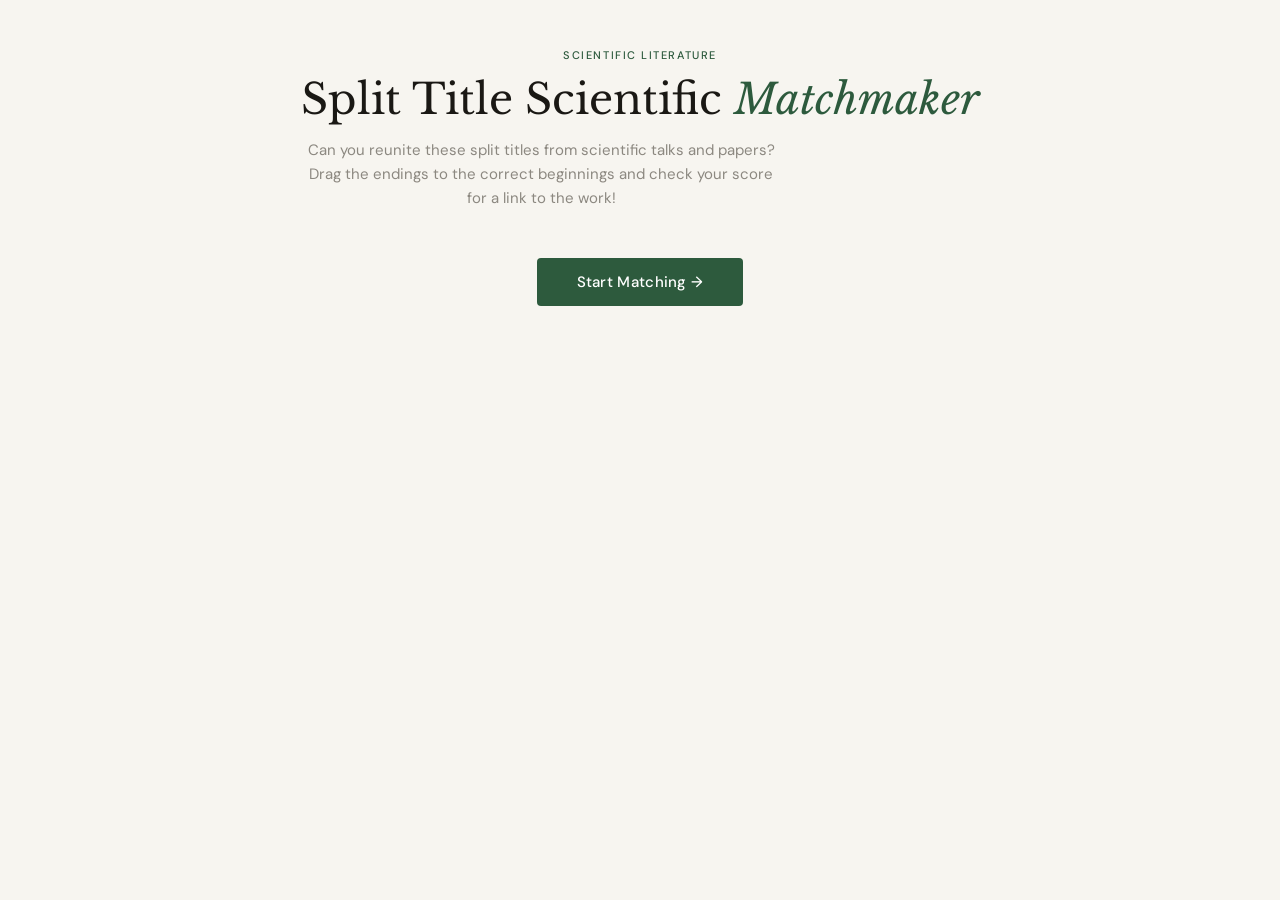
==== paper_title_matchmaker.html @ f5c9de33 "Create paper_title_matchmaker.html" ====
<!DOCTYPE html>
<html lang="en">
<head>
<meta charset="UTF-8">
<meta name="viewport" content="width=device-width, initial-scale=1.0">
<title>Split Title Scientific Matchmaker</title>
<link href="https://fonts.googleapis.com/css2?family=Libre+Baskerville:ital,wght@0,400;0,700;1,400&family=DM+Sans:wght@300;400;500&display=swap" rel="stylesheet">
<style>
  *, *::before, *::after { box-sizing: border-box; margin: 0; padding: 0; }

  :root {
    --bg: #f7f5f0;
    --surface: #ffffff;
    --border: #e2ddd6;
    --text: #1a1814;
    --muted: #8c8880;
    --accent: #2d5a3d;
    --accent-light: #e8f0eb;
    --wrong: #c0392b;
    --wrong-light: #fdf0ee;
    --correct: #2d5a3d;
    --correct-light: #e8f0eb;
    --drag-over: #eaf4ee;
  }

  body {
    font-family: 'DM Sans', sans-serif;
    background: var(--bg);
    color: var(--text);
    min-height: 100vh;
    display: flex;
    flex-direction: column;
    align-items: center;
    padding: 48px 24px;
  }

  header {
    text-align: center;
    margin-bottom: 48px;
    animation: fadeUp 0.6s ease both;
  }

  .eyebrow {
    font-size: 11px;
    font-weight: 500;
    letter-spacing: 0.14em;
    text-transform: uppercase;
    color: var(--accent);
    margin-bottom: 12px;
  }

  h1 {
    font-family: 'Libre Baskerville', serif;
    font-size: clamp(28px, 4vw, 42px);
    font-weight: 400;
    line-height: 1.2;
    color: var(--text);
    margin-bottom: 14px;
  }

  h1 em {
    font-style: italic;
    color: var(--accent);
  }

  .subtitle {
    font-size: 15px;
    color: var(--muted);
    max-width: 480px;
    line-height: 1.6;
  }

  /* INTRO SCREEN */
  #intro {
    display: flex;
    flex-direction: column;
    align-items: center;
    gap: 20px;
    animation: fadeUp 0.6s 0.2s ease both;
    opacity: 0;
    animation-fill-mode: forwards;
  }

  .start-btn {
    background: var(--accent);
    color: #fff;
    border: none;
    padding: 14px 40px;
    font-family: 'DM Sans', sans-serif;
    font-size: 15px;
    font-weight: 500;
    border-radius: 4px;
    cursor: pointer;
    letter-spacing: 0.02em;
    transition: background 0.2s, transform 0.1s;
  }
  .start-btn:hover { background: #234a32; transform: translateY(-1px); }
  .start-btn:active { transform: translateY(0); }

  /* GAME SCREEN */
  #game { display: none; width: 100%; max-width: 1000px; }

  .score-bar {
    display: flex;
    justify-content: space-between;
    align-items: center;
    margin-bottom: 28px;
    font-size: 13px;
    color: var(--muted);
    animation: fadeUp 0.4s ease both;
  }

  .score-bar strong { color: var(--text); font-weight: 500; }

  .columns {
    display: grid;
    grid-template-columns: 1fr 1fr;
    gap: 16px;
    align-items: start;
    margin-bottom: 32px;
  }

  .col-label {
    font-size: 11px;
    font-weight: 500;
    letter-spacing: 0.12em;
    text-transform: uppercase;
    color: var(--muted);
    margin-bottom: 10px;
    padding-left: 2px;
  }

  /* COLUMNS — equal-height rows via CSS grid subgrid */
  .columns {
    display: grid;
    grid-template-columns: 1fr 1fr;
    gap: 16px;
    align-items: start;
    margin-bottom: 32px;
  }

  /* Each column shares the same implicit row grid so cards align */
  .left-list,
  .right-list {
    display: grid;
    grid-template-rows: auto;
    gap: 10px;
  }

  /* LEFT COLUMN — fixed items */
  .left-item {
    background: var(--surface);
    border: 1.5px solid var(--border);
    border-radius: 6px;
    padding: 14px 16px;
    font-family: 'Libre Baskerville', serif;
    font-size: 14px;
    line-height: 1.5;
    display: flex;
    flex-direction: column;
    justify-content: center;
    gap: 6px;
    animation: fadeUp 0.4s ease both;
  }

  .left-item.correct { border-color: var(--correct); background: var(--correct-light); }
  .left-item.wrong   { border-color: var(--wrong);   background: var(--wrong-light); }

  .left-top { display: flex; align-items: center; gap: 10px; }
  .left-text { flex: 1; }

  /* DROP ZONE — sits inside .left-top, takes half the row width */
  .drop-zone {
    flex-shrink: 0;
    width: 50%;
    min-height: 44px;
    border: 1.5px dashed var(--border);
    border-radius: 4px;
    background: var(--bg);
    display: flex;
    align-items: center;
    justify-content: center;
    transition: background 0.15s, border-color 0.15s;
    position: relative;
  }

  .drop-zone.drag-over {
    background: var(--drag-over);
    border-color: var(--accent);
  }

  .drop-zone .placeholder-text {
    font-family: 'DM Sans', sans-serif;
    font-size: 11px;
    color: var(--muted);
    pointer-events: none;
    opacity: 0.7;
  }

  /* RIGHT COLUMN — draggable chips */
  .chip {
    background: var(--surface);
    border: 1.5px solid var(--border);
    border-radius: 6px;
    padding: 12px 16px;
    font-family: 'Libre Baskerville', serif;
    font-size: 14px;
    line-height: 1.5;
    cursor: grab;
    user-select: none;
    transition: box-shadow 0.15s, border-color 0.15s, opacity 0.15s, background 0.2s, color 0.2s;
    animation: fadeUp 0.4s ease both;
  }

  .chip:hover { border-color: var(--accent); box-shadow: 0 2px 12px rgba(0,0,0,0.08); }
  .chip.dragging { opacity: 0.4; cursor: grabbing; }
  /* Greyed out in right column once placed in a drop zone */
  .chip.used-up {
    opacity: 0.38;
    background: var(--bg);
    border-color: var(--border);
    border-style: dashed;
    cursor: default;
    pointer-events: none;
  }

  /* Chip inside drop zone */
  .drop-zone .chip {
    width: 100%;
    margin: 0;
    font-size: 13px;
    padding: 10px 12px;
    cursor: default;
    animation: none;
    pointer-events: none;
    opacity: 1;
    border-style: solid;
    background: var(--surface);
  }
  .drop-zone .chip:hover { box-shadow: none; }

  /* RESULT CHIP */
  .result-chip {
    font-size: 13px;
    padding: 10px 12px;
    border-radius: 4px;
    font-family: 'Libre Baskerville', serif;
    line-height: 1.4;
    width: 100%;
    text-align: left;
  }
  .result-chip.correct { background: var(--correct-light); color: var(--correct); border: 1.5px solid var(--correct); }
  .result-chip.wrong   { background: var(--wrong-light);   color: var(--wrong);   border: 1.5px solid var(--wrong); }

  .correct-answer {
    font-size: 11px;
    font-family: 'DM Sans', sans-serif;
    font-style: italic;
    color: var(--wrong);
    display: none;
  }
  .left-item.wrong .correct-answer { display: block; }

  /* Link shown on correct match */
  .paper-link {
    display: none;
    font-size: 11px;
    font-family: 'DM Sans', sans-serif;
    font-weight: 500;
    color: var(--accent);
    text-decoration: none;
    letter-spacing: 0.02em;
  }
  .paper-link:hover { text-decoration: underline; }
  .left-item.correct .paper-link { display: inline; }

  /* ACTIONS */
  .actions {
    display: flex;
    gap: 12px;
    justify-content: center;
    flex-wrap: wrap;
  }

  .btn {
    border: 1.5px solid var(--accent);
    color: var(--accent);
    background: transparent;
    padding: 12px 32px;
    font-family: 'DM Sans', sans-serif;
    font-size: 14px;
    font-weight: 500;
    border-radius: 4px;
    cursor: pointer;
    transition: background 0.15s, color 0.15s, transform 0.1s;
    letter-spacing: 0.01em;
  }
  .btn:hover { background: var(--accent-light); }
  .btn.primary { background: var(--accent); color: #fff; }
  .btn.primary:hover { background: #234a32; }
  .btn:active { transform: translateY(1px); }
  .btn:disabled { opacity: 0.4; cursor: default; }

  /* RESULT SUMMARY */
  #result-summary {
    display: none;
    text-align: center;
    margin-bottom: 24px;
    animation: fadeUp 0.4s ease both;
  }

  .score-display {
    font-family: 'Libre Baskerville', serif;
    font-size: 48px;
    font-weight: 700;
    color: var(--accent);
  }

  .score-label {
    font-size: 14px;
    color: var(--muted);
    margin-top: 4px;
  }

  @keyframes fadeUp {
    from { opacity: 0; transform: translateY(16px); }
    to   { opacity: 1; transform: translateY(0); }
  }

  @media (max-width: 680px) {
    .columns { grid-template-columns: 1fr; }
    .drop-zone { width: 100%; min-height: 50px; }
  }
</style>
</head>
<body>

<header>
  <p class="eyebrow">Scientific Literature</p>
  <h1>Split Title Scientific <em>Matchmaker</em></h1>
  <p class="subtitle">Can you reunite these split titles from scientific talks and papers? Drag the endings to the correct beginnings and check your score for a link to the work!</p>
</header>

<div id="intro">
  <button class="start-btn" onclick="startGame()">Start Matching →</button>
</div>

<div id="game">
  <div class="score-bar">
    <span>Round <strong id="round-num">1</strong></span>
    <span id="lifetime-score" style="display:none">Total score: <strong id="total-correct">0</strong> correct</span>
  </div>

  <div class="columns">
    <div>
      <div class="col-label">Beginning of title</div>
      <div class="left-list" id="left-list"></div>
    </div>
    <div>
      <div class="col-label">Ending — drag to match</div>
      <div class="right-list" id="right-list"></div>
    </div>
  </div>

  <div id="result-summary">
    <div class="score-display" id="score-fraction"></div>
    <div class="score-label">correct matches this round</div>
  </div>

  <div class="actions" id="actions">
    <button class="btn primary" id="check-btn" onclick="checkAnswers()">Check my matches</button>
    <button class="btn" id="clear-btn" onclick="clearDropZones()">Clear all</button>
  </div>
</div>

<script>
// Add titles and URLs here
// Format: { first: "...", second: "..." }
const ALL_PAPERS = [
  { first: "Birds don't give a Dam:", second: "The politics of hydropower development and wildlife conservation in Arunachal Pradesh, url: "" },
  { first: "Targeting cannabinoid signaling in the immune system:", second: ""High"-ly exciting questions, possibilities, and challenges, url: "" },
  { first: "Evolution in the dark:", second: "Unifying understanding of eye loss, url: "" },
  { first: "The battle of the bulge:", second: "Structural determinants of muscle gearing during dynamic contractions, url: "" },
  { first: "Stiff-balls, stretchy-balls, soggy-balls:", second: "Structure-function comparisons of protective coatings on load-bearing muscle threads, url: "" },
  { first: "50 shades of prey:", second: "Plastic sensory usage in prey capture, url: "" },
  { first: "Sexy salamanders:", second: "Caudal courtship glands in plethodontids that lack mental glands, url: "" },
  { first: "Not so fast food:", second: "Morphological speeds limits in the domestic turkey, url: "" },
  { first: "Stay cool with a drop of drool:", second: "Evaporative cooling blowfly way, url: "" },
  { first: "What's the point?:", second: "Form and function of the caudal barb in stingrays, url: "" },
  { first: "Slice slice baby:", second: "A cross-sectional analysis of shark pectoral fin radials, url: "" },
  { first: "Not your mama's tentacle:", second: "Molecular characterization of ctenophore colloblasts, url: "" },
  { first: "Hoot's who?:", second: "A morphological comparason of eastern and western barred owl populations, url: "" },
  { first: "Giant babies growing very fast:", second: "New insights on plesiosaur ontogeny, url: "" },
  { first: "How to smell your sisters:", second: "Detection of cuticular hydrocarbon pheromones in ants, url: "" },
  { first: "Dude looks like a lady:", second: "Evidence of sneaker males in cyprinid fish species, url: "" },
  { first: "Living in a trash can:", second: "Drosophila flight control in turbulent covection cells, url: "" },
  { first: "Baggy skin with benefits:", second: "How loose-fitting integuments can be adaptive, url: "" },
  { first: "Oh deer, what's eating you?:", second: "Alabama white-tailed deers as resevoirs for vector borne disease, url: "" },
  { first: "Why so many mammae, Mommy?:", second: "Testing the 1/2 rule in mammals, url: "" },
  { first: "You lose, spidey!:", second: "Evidence for resistance to black window spiders in sympatric lizards, url: "" },
  { first: "Pore things!:", second: "Cuticular gas exchange by Antarctic sea spiders, url: "" },
  { first: "The long and short of it:", second: "Patterns of snout differentiation in four species of electric fishes, url: "" },
  { first: "Crocodile fight club:", second: "Late ontogenetic development in osteoderms and their role in social behavior, url: "" },
  { first: "Hot bog:", second: "The adaption of Daphnia magna to near lethal temperatures, url: "" },
  { first: "Kv4 channels to kisspeptin neurons:", second: ""Let's (not) go steady", url: "" },
  { first: "Exercising when sick:", second: "The role of pathogens on animal activity, url: "" },
  { first: "You make me sick:", second: "Energetic signals regulating seasonal sickness responses, url: "" },
  { first: "Is it mom's fault or dad's fault?:", second: "Effects of ocean acidification on gametes and fertilization success of the tropical sea urchin Heliocidaris crassispina, url: "" },
  { first: "Promiscuity in marine turtles:", second: "Evolutionary push for population stability?, url: "" },
  { first: "It's only a flesh wound!:", second: "Puncture force scaling in flatfishes, url: "" },
  { first: "Home is where the gut is:", second: "Variation among mosquito species and their endosymbionts across different habitats, url: "" },
  { first: "Kangaroo rat acrobatics:", second: "How to dodge a rattlesnake strike, url: "" },
  { first: "Judging a bacterium by its cover:", second: "Differential hemocyte binding in the squid-vibrio symbiosis, url: "" },
  { first: "Magnetic genetics:", second: "Sea turtle rookery genetic structures provide evidence for geomagnetic imprinting as a mechanism of natal homing, url: "" },
  { first: "Strategic strikes:", second: "How mantis shrimp crack open different prey, url: "" },
  { first: "How cool is this?!:", second: "Evaporative heat loss & the snake infrared imaging system, url: "" },
  { first: "Murky waters:", second: "Effects of turbidity on the vision and behavior of longear sunfish, url: "" },
  { first: "Getting a new head in life:", second: "The non-homology of the rotifer corona and infundibulum, url: "" },
  { first: "Uptown squirrel:", second: "Tuning life to an urbanized world, url: "" },
  { first: "Bird-bed bugs:", second: "Evaluating the effects of abundance vs. diversity of nest-dwelling bacteria on materal deposition of egg yolk antibodies in wild tree swallows, url: "" },
  { first: "Breast is best:", second: "Exploring the differential effects of breat milk versus formula on the growth of neonate gut bacteria, url: "" },
  { first: "The long winter:", second: "Oxidative stress and chill injury in the alfalfa leafcutting bee, Megachile rotundata, url: "" },
  { first: "Testing the muth of humid versus dry cold:", second: "Bird's don't care, url: "" },
  { first: "Who needs toe pads?:", second: "Climbing in plethodontid salamanders, url: "" },
  { first: "Do you even lift?:", second: "Experimental investigation of the effect of head morphology on lift force generation in sharks, url: "" },
  { first: "Friends with unexpected benefits:", second: "New discoveries on the roles and functions of marine chemosynthetic symbioses, url: "" },
  { first: "Making the best of a bad situation:", second: "Males that lose a morphological weapon grow larger testes, url: "" },
  { first: "Is smashing always a success?:", second: "How a smashing mantis shrimp consumes both hard-shelled and soft-bodied prey, url: "" },
  { first: "Everyone digs:", second: "Burrowing biomechanics of pocket gophers, kangaroo rats, and pocket mice, url: "" },
  { first: "Of moths and moon:", second: "Complicated phenological mismatch in a noctural aerial insectivore, url: "" },
  { first: "Tail photoreception:", second: "Investigating a novel sensory system in Austrialian sea snakes, url: "" },
  { first: "Restless roosts:", second: "Light pollution affects physiology and behavior in a free-living bird, url: "" },
  { first: "Late to the party or noticing the wallflower?:", second: "Story of an apparent deep water octopus living in shallow water, url: "" },
  { first: "We have soiled our nest:", second: "Now what?, url: "" },
  { first: "Forceps and foreplay:", second: "Sexual selection in the maritime earwig, Anisolabis maritima, url: "" },
  { first: "Gut turnover:", second: "An evolutionary adaptation to mouthbrooding in Astatotilpia burtoni, url: "" },
  { first: "Repulsive accomodations:", second: "Caribbean spiny lobsters avoid dens with strong magnets, url: "" },
  { first: "Shining a light on Prozac's effects on amphibians:", second: "Fluoxetine and its UV phototransformation products reduce growth and activity of toad tadpoles, url: "" },
  { first: "A tale of two snails:", second: "Commensalism, parasitism, or "friends with benefits"?, url: "" },
  { first: "A life of rhythm and blues:", second: "Correlates and changes in activity patterns and circadian rhythms in tropical slipper lobsters, url: "" },
  { first: "Life's a drag:", second: "Comparative kinematics of swimming modes in anchovies and sardines, url: "" },
  { first: "Sex determination in turtles:", second: "Is moisture playing a role?, url: "" },
  { first: "Flatfish benthic walking:", second: "A new vertebrate gait, url: "" },
  { first: "Hot and bothered:", second: "Maternal stress alters thermal sensitivity of metabolic rate in lizard embryos, url: "" },
  { first: "Green anoles, brown bodies:", second: "Does the "loser effect" influence dorsal coloration in lizards?, url: "" },
  { first: "Regressive evolution of the hagish visual system:", second: "Blind but hopeful monsters, url: "" },
  { first: "Squirrels running on compliant branches:", second: "When to leap?, url: "" },
  { first: "Clingfish inspired suction cups:", second: "Holding tight when it gets rough, url: "" },
  { first: "Some don't like it hot:", second: "Variation in stingless bee flight performance as a function of air temperature, url: "" },
  { first: "How to minimize accidental leakage:", second: "Cold-acclimated Drosophila have reduced paracellular permeability, url: "" },
  { first: "To self or not to self:", second: "Reproductive strategies of the ctenophore, Mnemiopsis leidyi, url: "" },
  { first: "Side-impact collision:", second: "Obstacle negotiation mechanics in sidewinding snakes, url: "" },
  { first: "In sickness and in health:", second: "How do direct and indirect cues of infection influence pair bond maintenance, url: "" },
  { first: "The speed of light:", second: "Duplication rates in the opsin family evolution, url: "" },
  { first: "Drying but not dying:", second: "How do intertidal slug embryos survive environmental fluctuations?, url: "" },
  { first: "The earliest animals did it alone:", second: "Reconstructing the ancestral reproductive state of Metazoa, url: "" },
  { first: "Peeing poison:", second: "The biochemistry of bamboo lemur cyanide survival, url: "" },
  { first: "Chill out:", second: "Mammalian herbivore use of microclimates when challenged by dietary plant toxins, url: "" },
  { first: "Sociality in marine mammals:", second: "A re-evaluation of what is happening beneath the surface, url: "" },
  { first: "When axolotls metamorphose:", second: "The kinematics of salamanders that shouldn't walk, url: "" },
  { first: "Plants talking to bats:", second: "Chemical diversity of piper scents, url: "" },
  { first: "Choosing a meal:", second: "Lizards differentially kill and consume native versus invasive ants, url: "" },
  { first: "The heat is on:", second: "Decrease in avian sperm functionality at high ambient temperatures, url: "" },
  { first: "Too many podia, too little coordination?:", second: "Sea stars on surface tension, url: "" },
  { first: "Projecting tiny tongues:", second: "Performance consequences of miniaturization in salamanders, url: "" },
  { first: "Wasp waist:", second: "A tail of abdominal flexion, sensing, actuation, and flight control, url: "" },
  { first: "A little mouth with a lot of power:", second: "How cranial and axial muscles generate suction expansion in bluegill sunfish, url: "" },
  { first: "Spiraling into control:", second: "Investigating the function of the spiral intestine in elasmobranchs, url: "" },
  { first: "Time to panic?:", second: "Stressors modulate exploratory behavior in larval zebrafish, url: "" },
  { first: "Never cry owl:", second: "Rails do not adjust vocal activity rates in response to predation risk, url: "" },
  { first: "Honey, I ate the kids:", second: "Role of galanin in materal care, infanticide, and energetics in a mouthbrooding fish, url: "" },
  { first: "Chimaeras, sharks, skates, and rays, oh my!:", second: "Ecological structuring and evolutionary life-history traits of chondrichthyes, url: "" },
  { first: "Rodents of unusual size?:", second: "Fox squirrel (Sciurus niger) body mass at Saint Mary's College, url: "" },
  { first: "The sniff of victory:", second: "The road to identify an aggressive male chemosignal in crayfish, url: "" },
  { first: "Some like it hot:", second: "Do female songbirds discriminate between songs produced under hot and cold temperatures, url: "" },
  { first: "The beak of the snake:", second: "Fang length evolution in vipers is predicted by diet, url: "" },
  { first: "Making it big and losing friends:", second: "Algal symbiont contributions are shaped by sea anemone life history, url: "" },
  { first: "A different kind of wax museum:", second: "Forecasting population trajectories of baleen whales using reproductive parameters from earplugs, url: "" },
  { first: "Party in the front, business in the back:", second: "Mosaic evolution of skull asymmetry in flatfishes, url: "" },
  { first: "One big, smelly family:", second: "Decoding the olfactory receptors in the Indian jumping ant, url: "" },
  { first: "Work that body:", second: "Thrust generated by the fins and body contributes to the feeding success of herbivorous reef fish, url: "" },
  { first: "Let's do the time-lag again:", second: "Ecologically relevant incubation temperatures delay the response of sex-determining genes in a turtle with TSD, url: "" },
  { first: "Toes for any occasion:", second: "Morphological covariation and ecological signal within the gecko attachment system, url: "" },
  { first: "Baby light my fire:", second: ""Cooperative inflammation" in marsupial pregnancy, url: "" },
  { first: "To chew or not to chew:", second: "A comparison of the 3D kinematics of feeding and drinking in pigs, url: "" },
  { first: "Should I stay or should I go now?:", second: "Predictors of facultative altitudinal migration in mountain white-crowned sparrows, url: "" },
  { first: "You suck, we suck, everyone sucks:", second: "Homo sapiens display poor suction feeding performance, url: "" },
  { first: "O anus where art thou?:", second: "An investigation of ctenostome bryozoans, url: "" },
  { first: "A twisted tail of intrigue:", second: "Does fish vertebral morphology constrain locomotor mode?, url: "" },
  { first: "Keep it simple stupid:", second: "Using simple models to explore how physical laws influence the evolution of biomechanical systems across clades, url: "" },
  { first: "Are sloths horses hanging upside down?:", second: "Suspensory adaptations in sloth flexor tendons, url: "" },
  { first: "Urine for a fight:", second: "Sex-based differences in crayfish contest signaling, url: "" },
  { first: "The hardest part is letting go:", second: "Shear adhesion in the northern clingfish, url: "" },
  { first: "Take my breath away:", second: "Mitonuclear mismatch disrupts hypoxia tolerance in Tigriopus californicus, url: "" },
];

const ROUND_SIZE = 10;
let used = [];
let round = 1;
let totalCorrect = 0;
let currentPapers = [];
let draggedChip = null;
let answered = false;

function shuffle(arr) {
  const a = [...arr];
  for (let i = a.length - 1; i > 0; i--) {
    const j = Math.floor(Math.random() * (i + 1));
    [a[i], a[j]] = [a[j], a[i]];
  }
  return a;
}

function startGame() {
  document.getElementById('intro').style.display = 'none';
  document.getElementById('game').style.display = 'block';
  if (round > 1) {
    document.getElementById('lifetime-score').style.display = 'block';
  }
  loadRound();
}

function loadRound() {
  answered = false;
  document.getElementById('result-summary').style.display = 'none';
  document.getElementById('round-num').textContent = round;
  document.getElementById('total-correct').textContent = totalCorrect;

  // Reset buttons
  document.getElementById('check-btn').style.display = '';
  document.getElementById('check-btn').disabled = false;
  document.getElementById('clear-btn').style.display = '';

  // Pick papers
  const available = ALL_PAPERS.filter((_, i) => !used.includes(i));
  if (available.length < ROUND_SIZE) {
    used = []; // reset pool if we've used everything
  }
  const pool = ALL_PAPERS.filter((_, i) => !used.includes(i));
  const selected = shuffle(pool).slice(0, Math.min(ROUND_SIZE, pool.length));
  currentPapers = selected;
  selected.forEach(p => used.push(ALL_PAPERS.indexOf(p)));

  const leftList = document.getElementById('left-list');
  const rightList = document.getElementById('right-list');
  leftList.innerHTML = '';
  rightList.innerHTML = '';

  // Build left items
  selected.forEach((paper, idx) => {
    const item = document.createElement('div');
    item.className = 'left-item';
    item.dataset.idx = idx;
    item.style.animationDelay = `${idx * 40}ms`;
    const linkHtml = paper.url
      ? `<a class="paper-link" href="${paper.url}" target="_blank" rel="noopener">→ Read the work</a>`
      : `<span class="paper-link" style="color:var(--muted);font-style:italic">→ link coming soon</span>`;
    item.innerHTML = `
      <div class="left-top">
        <span class="left-text">${paper.first}</span>
        <div class="drop-zone" data-idx="${idx}">
          <span class="placeholder-text">drop here</span>
        </div>
      </div>
      ${linkHtml}
      <div class="correct-answer"></div>
    `;
    leftList.appendChild(item);
  });

  // Build right chips (shuffled)
  const shuffledSeconds = shuffle(selected.map((p, i) => ({ text: p.second, origIdx: i })));
  shuffledSeconds.forEach(({ text, origIdx }, i) => {
    const chip = document.createElement('div');
    chip.className = 'chip';
    chip.draggable = true;
    chip.dataset.origIdx = origIdx;
    chip.textContent = text;
    chip.style.animationDelay = `${i * 40}ms`;
    chip.id = `chip-${origIdx}`;

    chip.addEventListener('dragstart', onDragStart);
    chip.addEventListener('dragend', onDragEnd);

    rightList.appendChild(chip);
  });

  // Set up drop zones
  document.querySelectorAll('.drop-zone').forEach(zone => {
    zone.addEventListener('dragover', e => {
      e.preventDefault();
      zone.classList.add('drag-over');
    });
    zone.addEventListener('dragleave', () => zone.classList.remove('drag-over'));
    zone.addEventListener('drop', onDrop);
  });
}

function onDragStart(e) {
  draggedChip = e.target;
  e.target.classList.add('dragging');
  e.dataTransfer.setData('text/plain', e.target.dataset.origIdx);
}

function onDragEnd(e) {
  e.target.classList.remove('dragging');
  draggedChip = null;
}

function onDrop(e) {
  e.preventDefault();
  const zone = e.currentTarget;
  zone.classList.remove('drag-over');
  if (!draggedChip) return;

  // If zone already has a chip, restore it to the right list
  const existing = zone.querySelector('.chip');
  if (existing) {
    const origId = existing.dataset.origIdx;
    const rightChip = document.getElementById(`chip-${origId}`);
    if (rightChip) rightChip.classList.remove('used-up');
    zone.innerHTML = '<span class="placeholder-text">drop here</span>';
  }

  // Place a display clone in the drop zone
  zone.querySelector('.placeholder-text')?.remove();
  const cloneChip = draggedChip.cloneNode(true);
  cloneChip.classList.remove('dragging', 'used-up');
  cloneChip.draggable = false;
  zone.appendChild(cloneChip);

  // Grey out the source chip in the right column
  draggedChip.classList.add('used-up');
  draggedChip.draggable = false;
  draggedChip = null;
}

function clearDropZones() {
  document.querySelectorAll('.drop-zone').forEach(zone => {
    const chip = zone.querySelector('.chip');
    if (chip) {
      const origId = chip.dataset.origIdx;
      const rightChip = document.getElementById(`chip-${origId}`);
      if (rightChip) {
        rightChip.classList.remove('used-up');
        rightChip.draggable = true;
      }
      zone.innerHTML = '<span class="placeholder-text">drop here</span>';
    }
  });
}

function checkAnswers() {
  if (answered) return;
  answered = true;

  let correctCount = 0;
  document.querySelectorAll('.left-item').forEach(item => {
    const idx = parseInt(item.dataset.idx);
    const zone = item.querySelector('.drop-zone');
    const chip = zone.querySelector('.chip');
    const placedIdx = chip ? parseInt(chip.dataset.origIdx) : null;

    if (placedIdx === idx) {
      item.classList.add('correct');
      correctCount++;
    } else {
      item.classList.add('wrong');
      const correctAns = item.querySelector('.correct-answer');
      correctAns.textContent = '✓ ' + currentPapers[idx].second;
      if (chip) {
        chip.style.textDecoration = 'line-through';
        chip.style.opacity = '0.5';
      }
    }
  });

  totalCorrect += correctCount;
  document.getElementById('total-correct').textContent = totalCorrect;
  document.getElementById('lifetime-score').style.display = 'block';

  // Show result summary
  const summary = document.getElementById('result-summary');
  summary.style.display = 'block';
  document.getElementById('score-fraction').textContent = `${correctCount} / ${currentPapers.length}`;

  // Swap buttons
  document.getElementById('check-btn').style.display = 'none';
  document.getElementById('clear-btn').style.display = 'none';

  // Add play again button
  const actions = document.getElementById('actions');
  const playBtn = document.createElement('button');
  playBtn.className = 'btn primary';
  playBtn.textContent = 'Play again →';
  playBtn.onclick = () => {
    round++;
    playBtn.remove();
    loadRound();
  };
  actions.appendChild(playBtn);
}
</script>
</body>
</html>
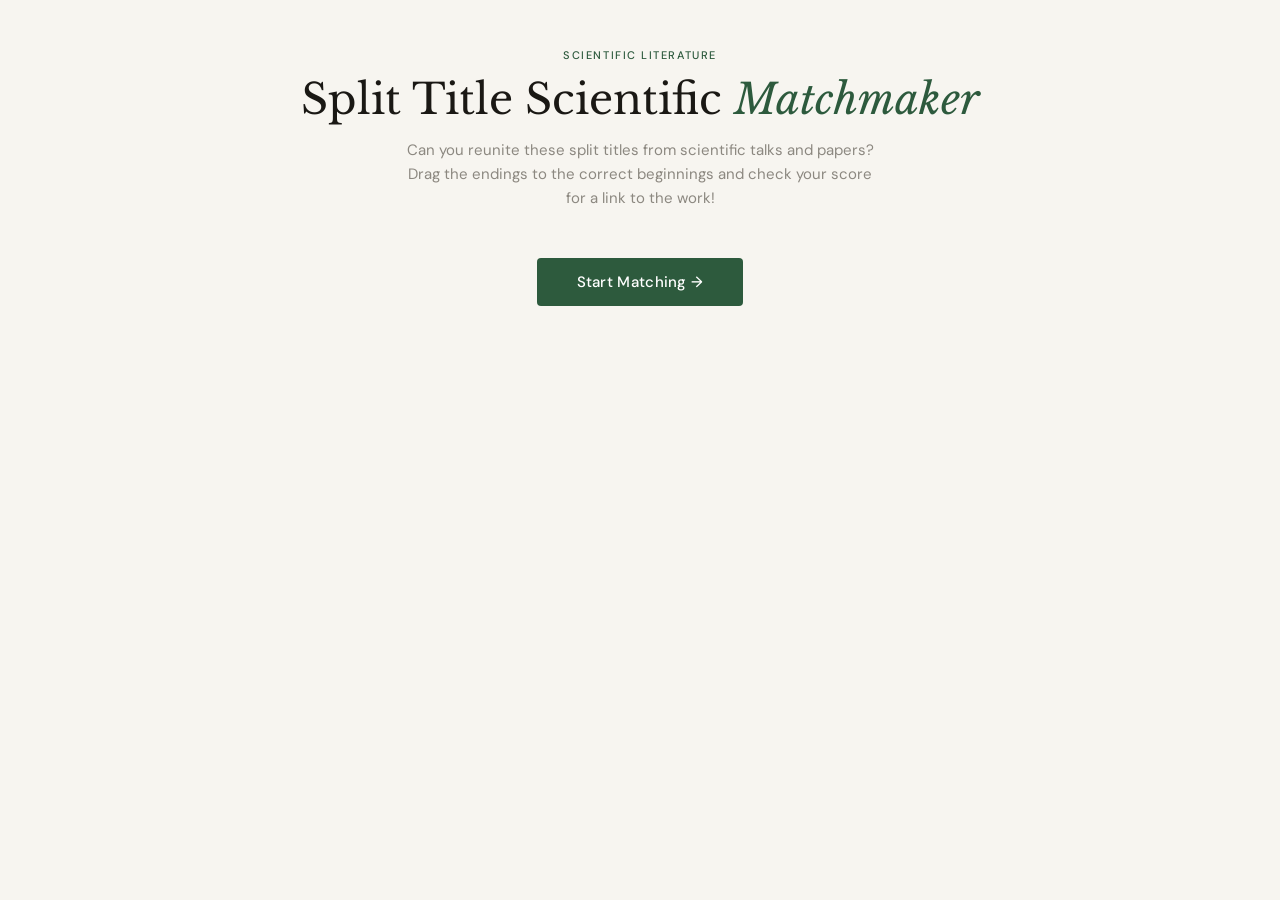
==== commit abbb29df: "Update paper_title_matchmaker.html" ====
--- a/paper_title_matchmaker.html
+++ b/paper_title_matchmaker.html
@@ -41,6 +41,7 @@
   }
 
   .eyebrow {
+    text-align: center;
     font-size: 11px;
     font-weight: 500;
     letter-spacing: 0.14em;
@@ -68,6 +69,7 @@
     color: var(--muted);
     max-width: 480px;
     line-height: 1.6;
+    margin: 0 auto;
   }
 
   /* INTRO SCREEN */
@@ -130,7 +132,7 @@
     padding-left: 2px;
   }
 
-  /* COLUMNS — equal-height rows via CSS grid subgrid */
+  /* COLUMNS — flat grid so each row's left+right card share the same height */
   .columns {
     display: grid;
     grid-template-columns: 1fr 1fr;
@@ -139,13 +141,33 @@
     margin-bottom: 32px;
   }
 
-  /* Each column shares the same implicit row grid so cards align */
+  /* Card grid: both lists rendered as a single interleaved grid */
+  #card-grid {
+    grid-column: 1 / -1;
+    display: grid;
+    grid-template-columns: 1fr 1fr;
+    gap: 10px 16px;
+    align-items: stretch;
+  }
+
+  /* Column header row inside card-grid */
+  .col-label-cell {
+    font-size: 11px;
+    font-weight: 500;
+    letter-spacing: 0.12em;
+    text-transform: uppercase;
+    color: var(--muted);
+    padding-left: 2px;
+    padding-bottom: 4px;
+  }
+
   .left-list,
   .right-list {
-    display: grid;
-    grid-template-rows: auto;
-    gap: 10px;
-  }
+    display: none;
+  }
+
+  /* Chip bank hidden on desktop, shown only on mobile */
+  #chip-bank { display: none; }
 
   /* LEFT COLUMN — fixed items */
   .left-item {
@@ -161,6 +183,7 @@
     justify-content: center;
     gap: 6px;
     animation: fadeUp 0.4s ease both;
+    align-self: stretch;
   }
 
   .left-item.correct { border-color: var(--correct); background: var(--correct-light); }
@@ -210,6 +233,9 @@
     user-select: none;
     transition: box-shadow 0.15s, border-color 0.15s, opacity 0.15s, background 0.2s, color 0.2s;
     animation: fadeUp 0.4s ease both;
+    align-self: stretch;
+    display: flex;
+    align-items: center;
   }
 
   .chip:hover { border-color: var(--accent); box-shadow: 0 2px 12px rgba(0,0,0,0.08); }
@@ -230,14 +256,40 @@
     margin: 0;
     font-size: 13px;
     padding: 10px 12px;
-    cursor: default;
+    padding-right: 28px;
+    cursor: grab;
     animation: none;
-    pointer-events: none;
+    pointer-events: auto;
     opacity: 1;
     border-style: solid;
     background: var(--surface);
-  }
-  .drop-zone .chip:hover { box-shadow: none; }
+    position: relative;
+  }
+  .drop-zone .chip:hover { box-shadow: 0 2px 8px rgba(0,0,0,0.08); border-color: var(--accent); }
+
+  /* Remove (×) button inside placed chips */
+  .chip-remove-btn {
+    position: absolute;
+    top: 50%;
+    right: 6px;
+    transform: translateY(-50%);
+    width: 18px;
+    height: 18px;
+    border-radius: 50%;
+    border: none;
+    background: var(--border);
+    color: var(--muted);
+    font-size: 12px;
+    line-height: 1;
+    display: flex;
+    align-items: center;
+    justify-content: center;
+    cursor: pointer;
+    padding: 0;
+    transition: background 0.15s, color 0.15s;
+    flex-shrink: 0;
+  }
+  .chip-remove-btn:hover { background: var(--wrong); color: #fff; }
 
   /* RESULT CHIP */
   .result-chip {
@@ -327,9 +379,97 @@
     to   { opacity: 1; transform: translateY(0); }
   }
 
+  /* ── MOBILE TAP-TO-SELECT ───────────────────────────────────────────── */
+
+  .chip.selected {
+    border-color: var(--accent);
+    background: var(--accent-light);
+    box-shadow: 0 0 0 3px rgba(45,90,61,0.2);
+    cursor: pointer;
+  }
+
+  .drop-zone.selectable {
+    border-color: var(--accent);
+    background: var(--drag-over);
+    cursor: pointer;
+    animation: pulse-border 1.2s ease infinite;
+  }
+
+  @keyframes pulse-border {
+    0%, 100% { border-color: var(--accent); }
+    50% { border-color: #8fbf9f; }
+  }
+
+  #mobile-hint {
+    display: none;
+    text-align: center;
+    font-size: 12px;
+    color: var(--muted);
+    margin-bottom: 12px;
+    font-style: italic;
+    padding: 6px 12px;
+    background: var(--accent-light);
+    border-radius: 4px;
+  }
+
   @media (max-width: 680px) {
-    .columns { grid-template-columns: 1fr; }
-    .drop-zone { width: 100%; min-height: 50px; }
+    body { padding: 28px 16px; }
+    header { margin-bottom: 28px; }
+    #mobile-hint { display: block; }
+
+    /* Single column grid */
+    #card-grid {
+      grid-template-columns: 1fr;
+      gap: 12px;
+    }
+
+    /* Hide desktop column labels */
+    .col-label-cell { display: none; }
+
+    /* Left items stack full width */
+    .left-item {
+      align-self: auto;
+    }
+
+    /* Drop zone below title text inside left-item */
+    .left-top {
+      flex-direction: column;
+      align-items: stretch;
+      gap: 0;
+    }
+
+    .drop-zone {
+      width: 100%;
+      min-height: 48px;
+      margin-top: 10px;
+      border-radius: 4px;
+      justify-content: flex-start;
+      padding: 8px 12px;
+    }
+
+    /* Chips in card-grid hide on mobile — shown in #chip-bank instead */
+    #card-grid > .chip { display: none; }
+
+    /* Chip bank renders below the left items */
+    #chip-bank {
+      display: flex;
+      flex-wrap: wrap;
+      gap: 8px;
+      margin-bottom: 20px;
+    }
+
+    #chip-bank .chip {
+      flex: 1 1 140px;
+      font-size: 13px;
+      padding: 10px 12px;
+      cursor: pointer;
+      animation: none;
+      align-self: auto;
+      white-space: normal;
+    }
+
+    .actions { flex-direction: column; align-items: stretch; }
+    .btn { text-align: center; }
   }
 </style>
 </head>
@@ -351,16 +491,16 @@
     <span id="lifetime-score" style="display:none">Total score: <strong id="total-correct">0</strong> correct</span>
   </div>
 
+  <p id="mobile-hint">Tap an answer below, then tap the matching title to place it</p>
+
   <div class="columns">
-    <div>
-      <div class="col-label">Beginning of title</div>
-      <div class="left-list" id="left-list"></div>
-    </div>
-    <div>
-      <div class="col-label">Ending — drag to match</div>
-      <div class="right-list" id="right-list"></div>
+    <div id="card-grid">
+      <div class="col-label-cell">Beginning of title</div>
+      <div class="col-label-cell">Ending — drag to match</div>
     </div>
   </div>
+
+  <div id="chip-bank"></div>
 
   <div id="result-summary">
     <div class="score-display" id="score-fraction"></div>
@@ -374,124 +514,125 @@
 </div>
 
 <script>
-// Add titles and URLs here
+// ─── YOUR PAPER TITLES ─────────────────────────────────────────────────────
+// Replace this list with your full set of papers.
 // Format: { first: "...", second: "..." }
 const ALL_PAPERS = [
-  { first: "Birds don't give a Dam:", second: "The politics of hydropower development and wildlife conservation in Arunachal Pradesh, url: "" },
-  { first: "Targeting cannabinoid signaling in the immune system:", second: ""High"-ly exciting questions, possibilities, and challenges, url: "" },
-  { first: "Evolution in the dark:", second: "Unifying understanding of eye loss, url: "" },
-  { first: "The battle of the bulge:", second: "Structural determinants of muscle gearing during dynamic contractions, url: "" },
-  { first: "Stiff-balls, stretchy-balls, soggy-balls:", second: "Structure-function comparisons of protective coatings on load-bearing muscle threads, url: "" },
-  { first: "50 shades of prey:", second: "Plastic sensory usage in prey capture, url: "" },
-  { first: "Sexy salamanders:", second: "Caudal courtship glands in plethodontids that lack mental glands, url: "" },
-  { first: "Not so fast food:", second: "Morphological speeds limits in the domestic turkey, url: "" },
-  { first: "Stay cool with a drop of drool:", second: "Evaporative cooling blowfly way, url: "" },
-  { first: "What's the point?:", second: "Form and function of the caudal barb in stingrays, url: "" },
-  { first: "Slice slice baby:", second: "A cross-sectional analysis of shark pectoral fin radials, url: "" },
-  { first: "Not your mama's tentacle:", second: "Molecular characterization of ctenophore colloblasts, url: "" },
-  { first: "Hoot's who?:", second: "A morphological comparason of eastern and western barred owl populations, url: "" },
-  { first: "Giant babies growing very fast:", second: "New insights on plesiosaur ontogeny, url: "" },
-  { first: "How to smell your sisters:", second: "Detection of cuticular hydrocarbon pheromones in ants, url: "" },
-  { first: "Dude looks like a lady:", second: "Evidence of sneaker males in cyprinid fish species, url: "" },
-  { first: "Living in a trash can:", second: "Drosophila flight control in turbulent covection cells, url: "" },
-  { first: "Baggy skin with benefits:", second: "How loose-fitting integuments can be adaptive, url: "" },
-  { first: "Oh deer, what's eating you?:", second: "Alabama white-tailed deers as resevoirs for vector borne disease, url: "" },
-  { first: "Why so many mammae, Mommy?:", second: "Testing the 1/2 rule in mammals, url: "" },
-  { first: "You lose, spidey!:", second: "Evidence for resistance to black window spiders in sympatric lizards, url: "" },
-  { first: "Pore things!:", second: "Cuticular gas exchange by Antarctic sea spiders, url: "" },
-  { first: "The long and short of it:", second: "Patterns of snout differentiation in four species of electric fishes, url: "" },
-  { first: "Crocodile fight club:", second: "Late ontogenetic development in osteoderms and their role in social behavior, url: "" },
-  { first: "Hot bog:", second: "The adaption of Daphnia magna to near lethal temperatures, url: "" },
-  { first: "Kv4 channels to kisspeptin neurons:", second: ""Let's (not) go steady", url: "" },
-  { first: "Exercising when sick:", second: "The role of pathogens on animal activity, url: "" },
-  { first: "You make me sick:", second: "Energetic signals regulating seasonal sickness responses, url: "" },
-  { first: "Is it mom's fault or dad's fault?:", second: "Effects of ocean acidification on gametes and fertilization success of the tropical sea urchin Heliocidaris crassispina, url: "" },
-  { first: "Promiscuity in marine turtles:", second: "Evolutionary push for population stability?, url: "" },
-  { first: "It's only a flesh wound!:", second: "Puncture force scaling in flatfishes, url: "" },
-  { first: "Home is where the gut is:", second: "Variation among mosquito species and their endosymbionts across different habitats, url: "" },
-  { first: "Kangaroo rat acrobatics:", second: "How to dodge a rattlesnake strike, url: "" },
-  { first: "Judging a bacterium by its cover:", second: "Differential hemocyte binding in the squid-vibrio symbiosis, url: "" },
-  { first: "Magnetic genetics:", second: "Sea turtle rookery genetic structures provide evidence for geomagnetic imprinting as a mechanism of natal homing, url: "" },
-  { first: "Strategic strikes:", second: "How mantis shrimp crack open different prey, url: "" },
-  { first: "How cool is this?!:", second: "Evaporative heat loss & the snake infrared imaging system, url: "" },
-  { first: "Murky waters:", second: "Effects of turbidity on the vision and behavior of longear sunfish, url: "" },
-  { first: "Getting a new head in life:", second: "The non-homology of the rotifer corona and infundibulum, url: "" },
-  { first: "Uptown squirrel:", second: "Tuning life to an urbanized world, url: "" },
-  { first: "Bird-bed bugs:", second: "Evaluating the effects of abundance vs. diversity of nest-dwelling bacteria on materal deposition of egg yolk antibodies in wild tree swallows, url: "" },
-  { first: "Breast is best:", second: "Exploring the differential effects of breat milk versus formula on the growth of neonate gut bacteria, url: "" },
-  { first: "The long winter:", second: "Oxidative stress and chill injury in the alfalfa leafcutting bee, Megachile rotundata, url: "" },
-  { first: "Testing the muth of humid versus dry cold:", second: "Bird's don't care, url: "" },
-  { first: "Who needs toe pads?:", second: "Climbing in plethodontid salamanders, url: "" },
-  { first: "Do you even lift?:", second: "Experimental investigation of the effect of head morphology on lift force generation in sharks, url: "" },
-  { first: "Friends with unexpected benefits:", second: "New discoveries on the roles and functions of marine chemosynthetic symbioses, url: "" },
-  { first: "Making the best of a bad situation:", second: "Males that lose a morphological weapon grow larger testes, url: "" },
-  { first: "Is smashing always a success?:", second: "How a smashing mantis shrimp consumes both hard-shelled and soft-bodied prey, url: "" },
-  { first: "Everyone digs:", second: "Burrowing biomechanics of pocket gophers, kangaroo rats, and pocket mice, url: "" },
-  { first: "Of moths and moon:", second: "Complicated phenological mismatch in a noctural aerial insectivore, url: "" },
-  { first: "Tail photoreception:", second: "Investigating a novel sensory system in Austrialian sea snakes, url: "" },
-  { first: "Restless roosts:", second: "Light pollution affects physiology and behavior in a free-living bird, url: "" },
-  { first: "Late to the party or noticing the wallflower?:", second: "Story of an apparent deep water octopus living in shallow water, url: "" },
-  { first: "We have soiled our nest:", second: "Now what?, url: "" },
-  { first: "Forceps and foreplay:", second: "Sexual selection in the maritime earwig, Anisolabis maritima, url: "" },
-  { first: "Gut turnover:", second: "An evolutionary adaptation to mouthbrooding in Astatotilpia burtoni, url: "" },
-  { first: "Repulsive accomodations:", second: "Caribbean spiny lobsters avoid dens with strong magnets, url: "" },
-  { first: "Shining a light on Prozac's effects on amphibians:", second: "Fluoxetine and its UV phototransformation products reduce growth and activity of toad tadpoles, url: "" },
-  { first: "A tale of two snails:", second: "Commensalism, parasitism, or "friends with benefits"?, url: "" },
-  { first: "A life of rhythm and blues:", second: "Correlates and changes in activity patterns and circadian rhythms in tropical slipper lobsters, url: "" },
-  { first: "Life's a drag:", second: "Comparative kinematics of swimming modes in anchovies and sardines, url: "" },
-  { first: "Sex determination in turtles:", second: "Is moisture playing a role?, url: "" },
-  { first: "Flatfish benthic walking:", second: "A new vertebrate gait, url: "" },
-  { first: "Hot and bothered:", second: "Maternal stress alters thermal sensitivity of metabolic rate in lizard embryos, url: "" },
-  { first: "Green anoles, brown bodies:", second: "Does the "loser effect" influence dorsal coloration in lizards?, url: "" },
-  { first: "Regressive evolution of the hagish visual system:", second: "Blind but hopeful monsters, url: "" },
-  { first: "Squirrels running on compliant branches:", second: "When to leap?, url: "" },
-  { first: "Clingfish inspired suction cups:", second: "Holding tight when it gets rough, url: "" },
-  { first: "Some don't like it hot:", second: "Variation in stingless bee flight performance as a function of air temperature, url: "" },
-  { first: "How to minimize accidental leakage:", second: "Cold-acclimated Drosophila have reduced paracellular permeability, url: "" },
-  { first: "To self or not to self:", second: "Reproductive strategies of the ctenophore, Mnemiopsis leidyi, url: "" },
-  { first: "Side-impact collision:", second: "Obstacle negotiation mechanics in sidewinding snakes, url: "" },
-  { first: "In sickness and in health:", second: "How do direct and indirect cues of infection influence pair bond maintenance, url: "" },
-  { first: "The speed of light:", second: "Duplication rates in the opsin family evolution, url: "" },
-  { first: "Drying but not dying:", second: "How do intertidal slug embryos survive environmental fluctuations?, url: "" },
-  { first: "The earliest animals did it alone:", second: "Reconstructing the ancestral reproductive state of Metazoa, url: "" },
-  { first: "Peeing poison:", second: "The biochemistry of bamboo lemur cyanide survival, url: "" },
-  { first: "Chill out:", second: "Mammalian herbivore use of microclimates when challenged by dietary plant toxins, url: "" },
-  { first: "Sociality in marine mammals:", second: "A re-evaluation of what is happening beneath the surface, url: "" },
-  { first: "When axolotls metamorphose:", second: "The kinematics of salamanders that shouldn't walk, url: "" },
-  { first: "Plants talking to bats:", second: "Chemical diversity of piper scents, url: "" },
-  { first: "Choosing a meal:", second: "Lizards differentially kill and consume native versus invasive ants, url: "" },
-  { first: "The heat is on:", second: "Decrease in avian sperm functionality at high ambient temperatures, url: "" },
-  { first: "Too many podia, too little coordination?:", second: "Sea stars on surface tension, url: "" },
-  { first: "Projecting tiny tongues:", second: "Performance consequences of miniaturization in salamanders, url: "" },
-  { first: "Wasp waist:", second: "A tail of abdominal flexion, sensing, actuation, and flight control, url: "" },
-  { first: "A little mouth with a lot of power:", second: "How cranial and axial muscles generate suction expansion in bluegill sunfish, url: "" },
-  { first: "Spiraling into control:", second: "Investigating the function of the spiral intestine in elasmobranchs, url: "" },
-  { first: "Time to panic?:", second: "Stressors modulate exploratory behavior in larval zebrafish, url: "" },
-  { first: "Never cry owl:", second: "Rails do not adjust vocal activity rates in response to predation risk, url: "" },
-  { first: "Honey, I ate the kids:", second: "Role of galanin in materal care, infanticide, and energetics in a mouthbrooding fish, url: "" },
-  { first: "Chimaeras, sharks, skates, and rays, oh my!:", second: "Ecological structuring and evolutionary life-history traits of chondrichthyes, url: "" },
-  { first: "Rodents of unusual size?:", second: "Fox squirrel (Sciurus niger) body mass at Saint Mary's College, url: "" },
-  { first: "The sniff of victory:", second: "The road to identify an aggressive male chemosignal in crayfish, url: "" },
-  { first: "Some like it hot:", second: "Do female songbirds discriminate between songs produced under hot and cold temperatures, url: "" },
-  { first: "The beak of the snake:", second: "Fang length evolution in vipers is predicted by diet, url: "" },
-  { first: "Making it big and losing friends:", second: "Algal symbiont contributions are shaped by sea anemone life history, url: "" },
-  { first: "A different kind of wax museum:", second: "Forecasting population trajectories of baleen whales using reproductive parameters from earplugs, url: "" },
-  { first: "Party in the front, business in the back:", second: "Mosaic evolution of skull asymmetry in flatfishes, url: "" },
-  { first: "One big, smelly family:", second: "Decoding the olfactory receptors in the Indian jumping ant, url: "" },
-  { first: "Work that body:", second: "Thrust generated by the fins and body contributes to the feeding success of herbivorous reef fish, url: "" },
-  { first: "Let's do the time-lag again:", second: "Ecologically relevant incubation temperatures delay the response of sex-determining genes in a turtle with TSD, url: "" },
-  { first: "Toes for any occasion:", second: "Morphological covariation and ecological signal within the gecko attachment system, url: "" },
-  { first: "Baby light my fire:", second: ""Cooperative inflammation" in marsupial pregnancy, url: "" },
-  { first: "To chew or not to chew:", second: "A comparison of the 3D kinematics of feeding and drinking in pigs, url: "" },
-  { first: "Should I stay or should I go now?:", second: "Predictors of facultative altitudinal migration in mountain white-crowned sparrows, url: "" },
-  { first: "You suck, we suck, everyone sucks:", second: "Homo sapiens display poor suction feeding performance, url: "" },
-  { first: "O anus where art thou?:", second: "An investigation of ctenostome bryozoans, url: "" },
-  { first: "A twisted tail of intrigue:", second: "Does fish vertebral morphology constrain locomotor mode?, url: "" },
-  { first: "Keep it simple stupid:", second: "Using simple models to explore how physical laws influence the evolution of biomechanical systems across clades, url: "" },
-  { first: "Are sloths horses hanging upside down?:", second: "Suspensory adaptations in sloth flexor tendons, url: "" },
-  { first: "Urine for a fight:", second: "Sex-based differences in crayfish contest signaling, url: "" },
-  { first: "The hardest part is letting go:", second: "Shear adhesion in the northern clingfish, url: "" },
-  { first: "Take my breath away:", second: "Mitonuclear mismatch disrupts hypoxia tolerance in Tigriopus californicus, url: "" },
+  { first: "Birds don't give a Dam:", second: "The politics of hydropower development and wildlife conservation in Arunachal Pradesh", url: "" },
+  { first: "Targeting cannabinoid signaling in the immune system:", second: "'High'-ly exciting questions, possibilities, and challenges", url: "" },
+  { first: "Evolution in the dark:", second: "Unifying understanding of eye loss", url: "" },
+  { first: "The battle of the bulge:", second: "Structural determinants of muscle gearing during dynamic contractions", url: "" },
+  { first: "Stiff-balls, stretchy-balls, soggy-balls:", second: "Structure-function comparisons of protective coatings on load-bearing muscle threads", url: "" },
+  { first: "50 shades of prey:", second: "Plastic sensory usage in prey capture", url: "" },
+  { first: "Sexy salamanders:", second: "Caudal courtship glands in plethodontids that lack mental glands", url: "" },
+  { first: "Not so fast food:", second: "Morphological speeds limits in the domestic turkey", url: "" },
+  { first: "Stay cool with a drop of drool:", second: "Evaporative cooling blowfly way", url: "" },
+  { first: "What's the point?:", second: "Form and function of the caudal barb in stingrays", url: "" },
+  { first: "Slice slice baby:", second: "A cross-sectional analysis of shark pectoral fin radials", url: "" },
+  { first: "Not your mama's tentacle:", second: "Molecular characterization of ctenophore colloblasts", url: "" },
+  { first: "Hoot's who?:", second: "A morphological comparason of eastern and western barred owl populations", url: "" },
+  { first: "Giant babies growing very fast:", second: "New insights on plesiosaur ontogeny", url: "" },
+  { first: "How to smell your sisters:", second: "Detection of cuticular hydrocarbon pheromones in ants", url: "" },
+  { first: "Dude looks like a lady:", second: "Evidence of sneaker males in cyprinid fish species", url: "" },
+  { first: "Living in a trash can:", second: "Drosophila flight control in turbulent covection cells", url: "" },
+  { first: "Baggy skin with benefits:", second: "How loose-fitting integuments can be adaptive", url: "" },
+  { first: "Oh deer, what's eating you?:", second: "Alabama white-tailed deers as resevoirs for vector borne disease", url: "" },
+  { first: "Why so many mammae, Mommy?:", second: "Testing the 1/2 rule in mammals", url: "" },
+  { first: "You lose, spidey!:", second: "Evidence for resistance to black window spiders in sympatric lizards", url: "" },
+  { first: "Pore things!:", second: "Cuticular gas exchange by Antarctic sea spiders", url: "" },
+  { first: "The long and short of it:", second: "Patterns of snout differentiation in four species of electric fishes", url: "" },
+  { first: "Crocodile fight club:", second: "Late ontogenetic development in osteoderms and their role in social behavior", url: "" },
+  { first: "Hot bog:", second: "The adaption of Daphnia magna to near lethal temperatures", url: "" },
+  { first: "Kv4 channels to kisspeptin neurons:", second: "'Let's (not) go steady'", url: "" },
+  { first: "Exercising when sick:", second: "The role of pathogens on animal activity", url: "" },
+  { first: "You make me sick:", second: "Energetic signals regulating seasonal sickness responses", url: "" },
+  { first: "Is it mom's fault or dad's fault?:", second: "Effects of ocean acidification on gametes and fertilization success of the tropical sea urchin Heliocidaris crassispina", url: "" },
+  { first: "Promiscuity in marine turtles:", second: "Evolutionary push for population stability?", url: "" },
+  { first: "It's only a flesh wound!:", second: "Puncture force scaling in flatfishes", url: "" },
+  { first: "Home is where the gut is:", second: "Variation among mosquito species and their endosymbionts across different habitats", url: "" },
+  { first: "Kangaroo rat acrobatics:", second: "How to dodge a rattlesnake strike", url: "" },
+  { first: "Judging a bacterium by its cover:", second: "Differential hemocyte binding in the squid-vibrio symbiosis", url: "" },
+  { first: "Magnetic genetics:", second: "Sea turtle rookery genetic structures provide evidence for geomagnetic imprinting as a mechanism of natal homing", url: "" },
+  { first: "Strategic strikes:", second: "How mantis shrimp crack open different prey", url: "" },
+  { first: "How cool is this?!:", second: "Evaporative heat loss & the snake infrared imaging system", url: "" },
+  { first: "Murky waters:", second: "Effects of turbidity on the vision and behavior of longear sunfish", url: "" },
+  { first: "Getting a new head in life:", second: "The non-homology of the rotifer corona and infundibulum", url: "" },
+  { first: "Uptown squirrel:", second: "Tuning life to an urbanized world", url: "" },
+  { first: "Bird-bed bugs:", second: "Evaluating the effects of abundance vs. diversity of nest-dwelling bacteria on materal deposition of egg yolk antibodies in wild tree swallows", url: "" },
+  { first: "Breast is best:", second: "Exploring the differential effects of breast milk versus formula on the growth of neonate gut bacteria", url: "" },
+  { first: "The long winter:", second: "Oxidative stress and chill injury in the alfalfa leafcutting bee, Megachile rotundata", url: "" },
+  { first: "Testing the muth of humid versus dry cold:", second: "Bird's don't care", url: "" },
+  { first: "Who needs toe pads?:", second: "Climbing in plethodontid salamanders", url: "" },
+  { first: "Do you even lift?:", second: "Experimental investigation of the effect of head morphology on lift force generation in sharks", url: "" },
+  { first: "Friends with unexpected benefits:", second: "New discoveries on the roles and functions of marine chemosynthetic symbioses", url: "" },
+  { first: "Making the best of a bad situation:", second: "Males that lose a morphological weapon grow larger testes", url: "" },
+  { first: "Is smashing always a success?:", second: "How a smashing mantis shrimp consumes both hard-shelled and soft-bodied prey", url: "" },
+  { first: "Everyone digs:", second: "Burrowing biomechanics of pocket gophers, kangaroo rats, and pocket mice", url: "" },
+  { first: "Of moths and moon:", second: "Complicated phenological mismatch in a noctural aerial insectivore", url: "" },
+  { first: "Tail photoreception:", second: "Investigating a novel sensory system in Austrialian sea snakes", url: "" },
+  { first: "Restless roosts:", second: "Light pollution affects physiology and behavior in a free-living bird", url: "" },
+  { first: "Late to the party or noticing the wallflower?:", second: "Story of an apparent deep water octopus living in shallow water", url: "" },
+  { first: "We have soiled our nest:", second: "Now what?", url: "" },
+  { first: "Forceps and foreplay:", second: "Sexual selection in the maritime earwig, Anisolabis maritima", url: "" },
+  { first: "Gut turnover:", second: "An evolutionary adaptation to mouthbrooding in Astatotilpia burtoni", url: "" },
+  { first: "Repulsive accomodations:", second: "Caribbean spiny lobsters avoid dens with strong magnets", url: "" },
+  { first: "Shining a light on Prozac's effects on amphibians:", second: "Fluoxetine and its UV phototransformation products reduce growth and activity of toad tadpoles", url: "" },
+  { first: "A tale of two snails:", second: "Commensalism, parasitism, or 'friends with benefits'?", url: "" },
+  { first: "A life of rhythm and blues:", second: "Correlates and changes in activity patterns and circadian rhythms in tropical slipper lobsters", url: "" },
+  { first: "Life's a drag:", second: "Comparative kinematics of swimming modes in anchovies and sardines", url: "" },
+  { first: "Sex determination in turtles:", second: "Is moisture playing a role?", url: "" },
+  { first: "Flatfish benthic walking:", second: "A new vertebrate gait", url: "" },
+  { first: "Hot and bothered:", second: "Maternal stress alters thermal sensitivity of metabolic rate in lizard embryos", url: "" },
+  { first: "Green anoles, brown bodies:", second: "Does the 'loser effect' influence dorsal coloration in lizards?", url: "" },
+  { first: "Regressive evolution of the hagish visual system:", second: "Blind but hopeful monsters", url: "" },
+  { first: "Squirrels running on compliant branches:", second: "When to leap?", url: "" },
+  { first: "Clingfish inspired suction cups:", second: "Holding tight when it gets rough", url: "" },
+  { first: "Some don't like it hot:", second: "Variation in stingless bee flight performance as a function of air temperature", url: "" },
+  { first: "How to minimize accidental leakage:", second: "Cold-acclimated Drosophila have reduced paracellular permeability", url: "" },
+  { first: "To self or not to self:", second: "Reproductive strategies of the ctenophore, Mnemiopsis leidyi", url: "" },
+  { first: "Side-impact collision:", second: "Obstacle negotiation mechanics in sidewinding snakes", url: "" },
+  { first: "In sickness and in health:", second: "How do direct and indirect cues of infection influence pair bond maintenance", url: "" },
+  { first: "The speed of light:", second: "Duplication rates in the opsin family evolution", url: "" },
+  { first: "Drying but not dying:", second: "How do intertidal slug embryos survive environmental fluctuations?", url: "" },
+  { first: "The earliest animals did it alone:", second: "Reconstructing the ancestral reproductive state of Metazoa", url: "" },
+  { first: "Peeing poison:", second: "The biochemistry of bamboo lemur cyanide survival", url: "" },
+  { first: "Chill out:", second: "Mammalian herbivore use of microclimates when challenged by dietary plant toxins", url: "" },
+  { first: "Sociality in marine mammals:", second: "A re-evaluation of what is happening beneath the surface", url: "" },
+  { first: "When axolotls metamorphose:", second: "The kinematics of salamanders that shouldn't walk", url: "" },
+  { first: "Plants talking to bats:", second: "Chemical diversity of piper scents", url: "" },
+  { first: "Choosing a meal:", second: "Lizards differentially kill and consume native versus invasive ants", url: "" },
+  { first: "The heat is on:", second: "Decrease in avian sperm functionality at high ambient temperatures", url: "" },
+  { first: "Too many podia, too little coordination?:", second: "Sea stars on surface tension", url: "" },
+  { first: "Projecting tiny tongues:", second: "Performance consequences of miniaturization in salamanders", url: "" },
+  { first: "Wasp waist:", second: "A tail of abdominal flexion, sensing, actuation, and flight control", url: "" },
+  { first: "A little mouth with a lot of power:", second: "How cranial and axial muscles generate suction expansion in bluegill sunfish", url: "" },
+  { first: "Spiraling into control:", second: "Investigating the function of the spiral intestine in elasmobranchs", url: "" },
+  { first: "Time to panic?:", second: "Stressors modulate exploratory behavior in larval zebrafish", url: "" },
+  { first: "Never cry owl:", second: "Rails do not adjust vocal activity rates in response to predation risk", url: "" },
+  { first: "Honey, I ate the kids:", second: "Role of galanin in materal care, infanticide, and energetics in a mouthbrooding fish", url: "" },
+  { first: "Chimaeras, sharks, skates, and rays, oh my!:", second: "Ecological structuring and evolutionary life-history traits of chondrichthyes", url: "" },
+  { first: "Rodents of unusual size?:", second: "Fox squirrel (Sciurus niger) body mass at Saint Mary's College", url: "" },
+  { first: "The sniff of victory:", second: "The road to identify an aggressive male chemosignal in crayfish", url: "" },
+  { first: "Some like it hot:", second: "Do female songbirds discriminate between songs produced under hot and cold temperatures", url: "" },
+  { first: "The beak of the snake:", second: "Fang length evolution in vipers is predicted by diet", url: "" },
+  { first: "Making it big and losing friends:", second: "Algal symbiont contributions are shaped by sea anemone life history", url: "" },
+  { first: "A different kind of wax museum:", second: "Forecasting population trajectories of baleen whales using reproductive parameters from earplugs", url: "" },
+  { first: "Party in the front, business in the back:", second: "Mosaic evolution of skull asymmetry in flatfishes", url: "" },
+  { first: "One big, smelly family:", second: "Decoding the olfactory receptors in the Indian jumping ant", url: "" },
+  { first: "Work that body:", second: "Thrust generated by the fins and body contributes to the feeding success of herbivorous reef fish", url: "" },
+  { first: "Let's do the time-lag again:", second: "Ecologically relevant incubation temperatures delay the response of sex-determining genes in a turtle with TSD", url: "" },
+  { first: "Toes for any occasion:", second: "Morphological covariation and ecological signal within the gecko attachment system", url: "" },
+  { first: "Baby light my fire:", second: "'Cooperative inflammation' in marsupial pregnancy", url: "" },
+  { first: "To chew or not to chew:", second: "A comparison of the 3D kinematics of feeding and drinking in pigs", url: "" },
+  { first: "Should I stay or should I go now?:", second: "Predictors of facultative altitudinal migration in mountain white-crowned sparrows", url: "" },
+  { first: "You suck, we suck, everyone sucks:", second: "Homo sapiens display poor suction feeding performance", url: "" },
+  { first: "O anus where art thou?:", second: "An investigation of ctenostome bryozoans", url: "" },
+  { first: "A twisted tail of intrigue:", second: "Does fish vertebral morphology constrain locomotor mode?", url: "" },
+  { first: "Keep it simple stupid:", second: "Using simple models to explore how physical laws influence the evolution of biomechanical systems across clades", url: "" },
+  { first: "Are sloths horses hanging upside down?:", second: "Suspensory adaptations in sloth flexor tendons", url: "" },
+  { first: "Urine for a fight:", second: "Sex-based differences in crayfish contest signaling", url: "" },
+  { first: "The hardest part is letting go:", second: "Shear adhesion in the northern clingfish", url: "" },
+  { first: "Take my breath away:", second: "Mitonuclear mismatch disrupts hypoxia tolerance in Tigriopus californicus", url: "" },
 ];
 
 const ROUND_SIZE = 10;
@@ -541,13 +682,20 @@
   currentPapers = selected;
   selected.forEach(p => used.push(ALL_PAPERS.indexOf(p)));
 
-  const leftList = document.getElementById('left-list');
-  const rightList = document.getElementById('right-list');
-  leftList.innerHTML = '';
-  rightList.innerHTML = '';
-
-  // Build left items
+  // Clear previous round cards from grid (keep label cells)
+  document.getElementById('card-grid').querySelectorAll('.left-item, .chip').forEach(el => el.remove());
+
+  // Build interleaved left+right cards into #card-grid directly
+  const cardGrid = document.getElementById('card-grid');
+  // Remove old cards (keep the two label cells)
+  cardGrid.querySelectorAll('.left-item, .chip').forEach(el => el.remove());
+
+  // Build right chips array (shuffled)
+  const shuffledSeconds = shuffle(selected.map((p, i) => ({ text: p.second, origIdx: i })));
+
+  // Interleave: left[i], right[i] pairs
   selected.forEach((paper, idx) => {
+    // LEFT ITEM
     const item = document.createElement('div');
     item.className = 'left-item';
     item.dataset.idx = idx;
@@ -565,24 +713,20 @@
       ${linkHtml}
       <div class="correct-answer"></div>
     `;
-    leftList.appendChild(item);
-  });
-
-  // Build right chips (shuffled)
-  const shuffledSeconds = shuffle(selected.map((p, i) => ({ text: p.second, origIdx: i })));
-  shuffledSeconds.forEach(({ text, origIdx }, i) => {
+    cardGrid.appendChild(item);
+
+    // RIGHT CHIP (paired by shuffled index)
+    const { text, origIdx } = shuffledSeconds[idx];
     const chip = document.createElement('div');
     chip.className = 'chip';
     chip.draggable = true;
     chip.dataset.origIdx = origIdx;
     chip.textContent = text;
-    chip.style.animationDelay = `${i * 40}ms`;
+    chip.style.animationDelay = `${idx * 40}ms`;
     chip.id = `chip-${origIdx}`;
-
     chip.addEventListener('dragstart', onDragStart);
     chip.addEventListener('dragend', onDragEnd);
-
-    rightList.appendChild(chip);
+    cardGrid.appendChild(chip);
   });
 
   // Set up drop zones
@@ -597,14 +741,65 @@
 }
 
 function onDragStart(e) {
-  draggedChip = e.target;
-  e.target.classList.add('dragging');
-  e.dataTransfer.setData('text/plain', e.target.dataset.origIdx);
+  // If this chip is inside a drop zone, we need to track it properly
+  draggedChip = e.currentTarget;
+  e.currentTarget.classList.add('dragging');
+  e.dataTransfer.setData('text/plain', e.currentTarget.dataset.origIdx);
 }
 
 function onDragEnd(e) {
-  e.target.classList.remove('dragging');
+  e.currentTarget.classList.remove('dragging');
+  // If chip is still in a drop zone after drag ended (dropped somewhere invalid), leave it
+  // If it was successfully dropped, onDrop already handled cleanup
   draggedChip = null;
+}
+
+function restoreChipFromZone(zone) {
+  const existing = zone.querySelector('.chip');
+  if (existing) {
+    const origId = existing.dataset.origIdx;
+    const rightChip = document.getElementById(`chip-${origId}`);
+    if (rightChip) {
+      rightChip.classList.remove('used-up');
+      rightChip.draggable = true;
+    }
+    zone.innerHTML = '<span class="placeholder-text">drop here</span>';
+  }
+}
+
+function placeChipInZone(zone, sourceChip) {
+  // If zone already occupied, restore that chip first
+  restoreChipFromZone(zone);
+
+  // Remove placeholder
+  zone.querySelector('.placeholder-text')?.remove();
+
+  // Clone chip into zone
+  const cloneChip = sourceChip.cloneNode(true);
+  cloneChip.classList.remove('dragging', 'used-up');
+  cloneChip.draggable = true;
+  cloneChip.style.position = 'relative';
+
+  // Add × remove button
+  const removeBtn = document.createElement('button');
+  removeBtn.className = 'chip-remove-btn';
+  removeBtn.title = 'Remove';
+  removeBtn.innerHTML = '×';
+  removeBtn.addEventListener('click', (ev) => {
+    ev.stopPropagation();
+    restoreChipFromZone(zone);
+  });
+  cloneChip.appendChild(removeBtn);
+
+  // Allow dragging back out from drop zone
+  cloneChip.addEventListener('dragstart', onDragStart);
+  cloneChip.addEventListener('dragend', onDragEnd);
+
+  zone.appendChild(cloneChip);
+
+  // Grey out the source chip in the right column
+  sourceChip.classList.add('used-up');
+  sourceChip.draggable = false;
 }
 
 function onDrop(e) {
@@ -613,25 +808,69 @@
   zone.classList.remove('drag-over');
   if (!draggedChip) return;
 
-  // If zone already has a chip, restore it to the right list
+  const sourceZone = draggedChip.closest('.drop-zone');
+
+  if (sourceZone && sourceZone === zone) {
+    // Dropped back on same zone — no-op
+    draggedChip = null;
+    return;
+  }
+
+  // Clear the source zone if dragging from another drop zone
+  if (sourceZone) {
+    sourceZone.innerHTML = '<span class="placeholder-text">drop here</span>';
+    // Note: the right-column chip stays greyed out since we're just moving to another zone
+    // We need to find the actual right-column chip to keep it greyed
+  }
+
+  // Displace anything already in the target zone
   const existing = zone.querySelector('.chip');
   if (existing) {
     const origId = existing.dataset.origIdx;
+    // Only re-enable right column chip if the displaced chip came from the right column
+    // (not from another drop zone) — either way re-enable it
     const rightChip = document.getElementById(`chip-${origId}`);
-    if (rightChip) rightChip.classList.remove('used-up');
+    if (rightChip) {
+      rightChip.classList.remove('used-up');
+      rightChip.draggable = true;
+    }
     zone.innerHTML = '<span class="placeholder-text">drop here</span>';
   }
 
-  // Place a display clone in the drop zone
+  // Remove placeholder
   zone.querySelector('.placeholder-text')?.remove();
-  const cloneChip = draggedChip.cloneNode(true);
-  cloneChip.classList.remove('dragging', 'used-up');
-  cloneChip.draggable = false;
+
+  // Clone chip into zone
+  const cloneChip = document.createElement('div');
+  cloneChip.className = 'chip';
+  cloneChip.draggable = true;
+  cloneChip.dataset.origIdx = draggedChip.dataset.origIdx;
+  cloneChip.textContent = draggedChip.textContent.replace('×', '').trim(); // strip any old remove btn text
+  cloneChip.style.position = 'relative';
+
+  // Add × remove button
+  const removeBtn = document.createElement('button');
+  removeBtn.className = 'chip-remove-btn';
+  removeBtn.title = 'Remove';
+  removeBtn.innerHTML = '×';
+  removeBtn.addEventListener('click', (ev) => {
+    ev.stopPropagation();
+    restoreChipFromZone(zone);
+  });
+  cloneChip.appendChild(removeBtn);
+
+  // Allow re-dragging from drop zone
+  cloneChip.addEventListener('dragstart', onDragStart);
+  cloneChip.addEventListener('dragend', onDragEnd);
+
   zone.appendChild(cloneChip);
 
-  // Grey out the source chip in the right column
-  draggedChip.classList.add('used-up');
-  draggedChip.draggable = false;
+  // If dragged from right column (not another drop zone), grey it out
+  if (!sourceZone) {
+    draggedChip.classList.add('used-up');
+    draggedChip.draggable = false;
+  }
+
   draggedChip = null;
 }
 
@@ -645,8 +884,8 @@
         rightChip.classList.remove('used-up');
         rightChip.draggable = true;
       }
-      zone.innerHTML = '<span class="placeholder-text">drop here</span>';
     }
+    zone.innerHTML = '<span class="placeholder-text">drop here</span>';
   });
 }
 
@@ -700,6 +939,180 @@
   };
   actions.appendChild(playBtn);
 }
+
+// ─── MOBILE TAP-TO-SELECT ──────────────────────────────────────────────────
+
+const isMobile = () => window.matchMedia('(max-width: 680px)').matches;
+let selectedChip = null; // the currently tapped chip (mobile)
+
+function buildChipBank(shuffledSeconds) {
+  const bank = document.getElementById('chip-bank');
+  bank.innerHTML = '';
+  shuffledSeconds.forEach(({ text, origIdx }) => {
+    const chip = document.createElement('div');
+    chip.className = 'chip';
+    chip.dataset.origIdx = origIdx;
+    chip.id = `chip-${origIdx}`;
+    chip.textContent = text;
+    chip.addEventListener('click', onChipTap);
+    bank.appendChild(chip);
+  });
+}
+
+function onChipTap(e) {
+  if (!isMobile()) return;
+  const chip = e.currentTarget;
+  if (chip.classList.contains('used-up')) return;
+
+  // Deselect if tapping the same chip
+  if (selectedChip === chip) {
+    deselectChip();
+    return;
+  }
+
+  deselectChip();
+  selectedChip = chip;
+  chip.classList.add('selected');
+
+  // Make all empty drop zones "selectable"
+  document.querySelectorAll('.drop-zone').forEach(zone => {
+    zone.classList.add('selectable');
+    zone.addEventListener('click', onZoneTap);
+  });
+}
+
+function onZoneTap(e) {
+  if (!isMobile() || !selectedChip) return;
+  e.stopPropagation();
+  const zone = e.currentTarget;
+
+  // Place chip in zone
+  dropChipMobile(zone, selectedChip);
+  deselectChip();
+}
+
+function dropChipMobile(zone, chip) {
+  // If zone already has a chip, restore it to the bank
+  const existing = zone.querySelector('.chip');
+  if (existing) {
+    const origId = existing.dataset.origIdx;
+    const bankChip = document.getElementById(`chip-${origId}`);
+    if (bankChip) {
+      bankChip.classList.remove('used-up');
+    }
+    zone.innerHTML = '<span class="placeholder-text">tap to place</span>';
+  }
+
+  zone.querySelector('.placeholder-text')?.remove();
+
+  // Build a placed chip display inside the zone
+  const cloneChip = document.createElement('div');
+  cloneChip.className = 'chip';
+  cloneChip.dataset.origIdx = chip.dataset.origIdx;
+  cloneChip.style.position = 'relative';
+  cloneChip.textContent = chip.textContent;
+
+  // × remove button
+  const removeBtn = document.createElement('button');
+  removeBtn.className = 'chip-remove-btn';
+  removeBtn.title = 'Remove';
+  removeBtn.innerHTML = '×';
+  removeBtn.addEventListener('click', (ev) => {
+    ev.stopPropagation();
+    restoreChipFromZone(zone);
+  });
+  cloneChip.appendChild(removeBtn);
+
+  zone.appendChild(cloneChip);
+
+  // Grey out the bank chip
+  chip.classList.add('used-up');
+  chip.classList.remove('selected');
+}
+
+function deselectChip() {
+  if (selectedChip) {
+    selectedChip.classList.remove('selected');
+    selectedChip = null;
+  }
+  document.querySelectorAll('.drop-zone').forEach(zone => {
+    zone.classList.remove('selectable');
+    zone.removeEventListener('click', onZoneTap);
+  });
+}
+
+// Tap anywhere else to deselect
+document.addEventListener('click', (e) => {
+  if (!isMobile()) return;
+  if (!e.target.closest('.chip') && !e.target.closest('.drop-zone')) {
+    deselectChip();
+  }
+});
+
+// Override restoreChipFromZone to also re-enable bank chips on mobile
+const _origRestore = restoreChipFromZone;
+restoreChipFromZone = function(zone) {
+  const existing = zone.querySelector('.chip');
+  if (existing && isMobile()) {
+    const origId = existing.dataset.origIdx;
+    const bankChip = document.getElementById(`chip-${origId}`);
+    if (bankChip) {
+      bankChip.classList.remove('used-up');
+    }
+    zone.innerHTML = '<span class="placeholder-text">tap to place</span>';
+    return;
+  }
+  _origRestore(zone);
+};
+
+// Override clearDropZones to also restore bank chips
+const _origClear = clearDropZones;
+clearDropZones = function() {
+  if (isMobile()) {
+    document.querySelectorAll('.drop-zone').forEach(zone => {
+      const chip = zone.querySelector('.chip');
+      if (chip) {
+        const origId = chip.dataset.origIdx;
+        const bankChip = document.getElementById(`chip-${origId}`);
+        if (bankChip) bankChip.classList.remove('used-up');
+      }
+      zone.innerHTML = '<span class="placeholder-text">tap to place</span>';
+    });
+    deselectChip();
+    return;
+  }
+  _origClear();
+};
+
+// Override loadRound to also build the chip bank on mobile
+const _origLoadRound = loadRound;
+loadRound = function() {
+  deselectChip();
+  _origLoadRound();
+  if (isMobile()) {
+    // Collect all chips from the card-grid (they're hidden on mobile via CSS)
+    // and populate the chip bank
+    const chips = [...document.querySelectorAll('#card-grid > .chip')];
+    const bank = document.getElementById('chip-bank');
+    bank.innerHTML = '';
+    chips.forEach(chip => {
+      const bankChip = document.createElement('div');
+      bankChip.className = 'chip';
+      bankChip.dataset.origIdx = chip.dataset.origIdx;
+      bankChip.id = chip.id;
+      bankChip.textContent = chip.textContent;
+      bankChip.addEventListener('click', onChipTap);
+      bank.appendChild(bankChip);
+      // Remove the hidden grid chip to avoid duplicate IDs
+      chip.removeAttribute('id');
+    });
+    // Update placeholder text to "tap to place"
+    document.querySelectorAll('.drop-zone .placeholder-text').forEach(el => {
+      el.textContent = 'tap to place';
+    });
+  }
+};
+
 </script>
 </body>
 </html>
